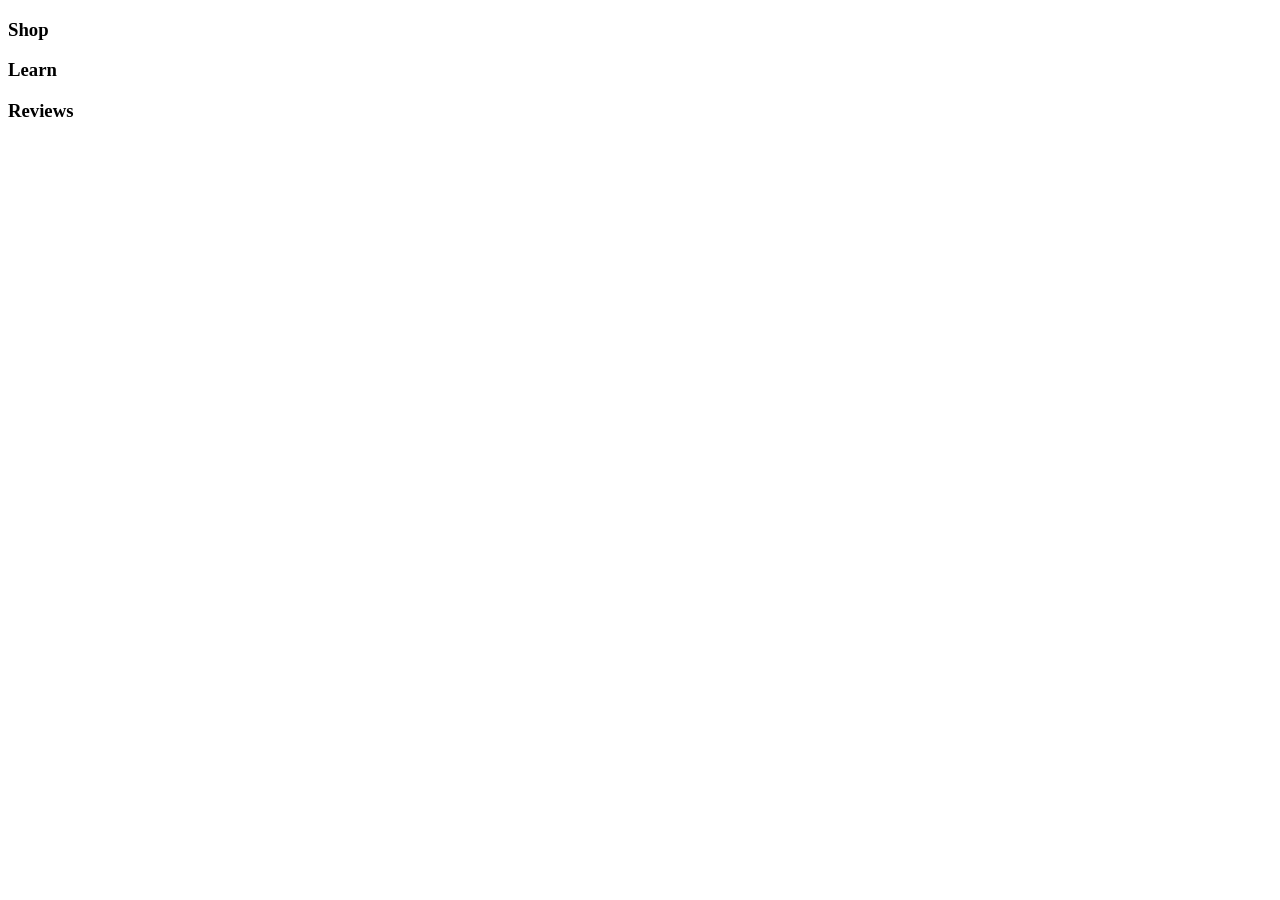
==== Responsive Task/index.html @ 804d0fd4 "responsive design" ====
<!doctype html>
<html lang="en">
  <head>
    <meta charset="UTF-8" />
    <meta name="viewport" content="width=device-width, initial-scale=1.0" />
    <title>Responsive Task</title>
    <link rel="stylesheet" href="style.css" />
  </head>
  <body>
    <main>
      <nav>
        <div class="nav-part1">
          <h3>Shop</h3>
          <h3>Learn</h3>
          <h3>Reviews</h3>
        </div>
      </nav>
    </main>
  </body>
</html>
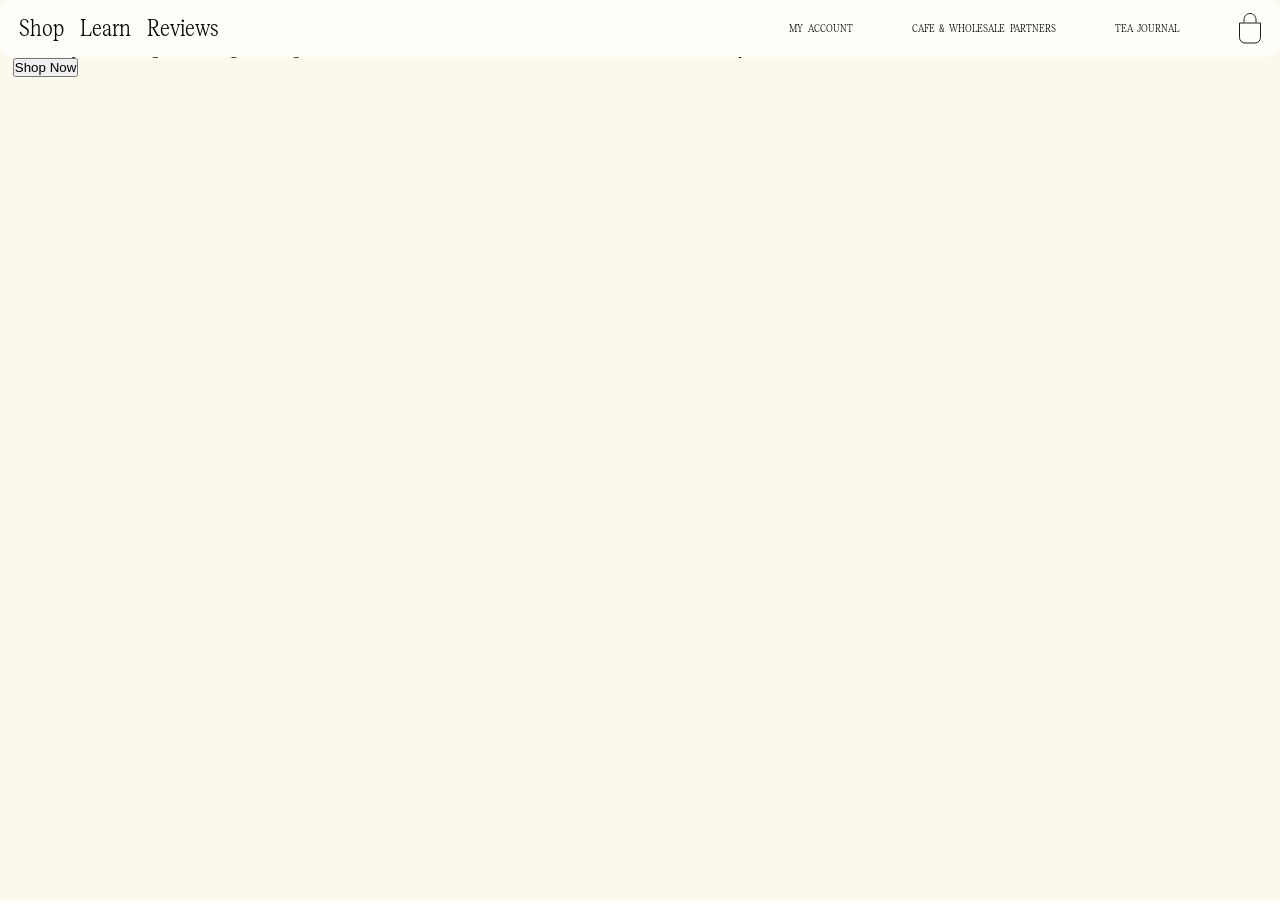
==== commit 056eb969: "responsive design" ====
--- a/Responsive Task/index.html
+++ b/Responsive Task/index.html
@@ -14,7 +14,28 @@
           <h3>Learn</h3>
           <h3>Reviews</h3>
         </div>
+          <div class="nav-part2">
+            <img src="https://www.twoleavestea.com/cdn/shop/files/Twoleaves_logo.svg?v=1768205424&width=420" alt="">
+          </div>
+          <div class="nav-part3">
+            <h3>My Account</h3>
+            <h3>cafe & wholesale partners</h3>
+            <h3>tea journal</h3>
+        
+          <svg width="22" height="31" viewBox="0 0 22 31" fill="none" xmlns="http://www.w3.org/2000/svg">
+	<path d="M21.5 10V24.5C21.5 27.5376 19.0376 30 16 30H6C2.96243 30 0.5 27.5376 0.5 24.5V10H21.5Z" stroke="#201C1A"></path>
+	<path d="M5 9.5V6.5C5 3.18629 7.68629 0.5 11 0.5C14.3137 0.5 17 3.18629 17 6.5V9.5" stroke="#201C1A"></path>
+</svg>
+    </div>
+  </div>
+          </div>
+        </div>
       </nav>
+      <section id="section1">
+        <h1>Meet Your Matcha</h1>
+        <p>Whether your mornings are more grab-and-go or intentional and slow, we have matcha and matcha lattes for every ritual.</p>
+        <button>Shop Now</button>
+      </section>
     </main>
   </body>
 </html>
--- a/Responsive Task/style.css
+++ b/Responsive Task/style.css
@@ -0,0 +1,78 @@
+@font-face {
+  font-family: reckless;
+  src: url(./FontFamily/RecklessCondensedS-TRIAL-Book.woff);
+}
+
+* {
+  margin: 0;
+  padding: 0;
+  box-sizing: border-box;
+}
+html,body{
+    width: 100%;
+    height: 100%;
+}
+
+main {
+  width: 100%;
+  height: 100%;
+  height: 100vh;
+  background-color: #fbf9eb;
+  padding: 1vw;
+  position: relative;
+}
+nav {
+  width: 100%;
+  background-color: #fffefb;
+  display: flex;
+  align-items: center;
+  justify-content: space-between;
+  padding: 1vw 1.5vw;
+  border-radius: 1vw;
+  position: fixed;
+  top: 0;
+  left: 0;
+  z-index: 999;
+  
+}
+nav .nav-part1 {
+  display: flex;
+  gap: 1rem;
+  font-size: 1.3rem;
+  font-family: reckless;
+  font-weight: 300;
+  width: 33%;
+}
+nav .nav-part1 h3{
+    font-weight: 300;
+}
+nav .nav-part2 img {
+  width: 100%;
+  object-fit: cover;
+}
+nav .nav-part3 {
+  display: flex;
+  width: 38%;
+  gap: 1vw;
+  display: flex;
+  align-items: center;
+  justify-content: space-between;
+  text-transform: uppercase;
+  word-spacing: 0.2vw;
+   font-size: 0.6rem;
+  font-family: reckless;
+}
+nav .nav-part3 h3{
+    font-weight: 300;
+}
+nav .nav-part1 svg{
+    width: 2vw;
+}
+
+#section1{
+    width: 100%;
+    height: 100vh;
+    background-image: url(https://www.twoleavestea.com/cdn/shop/files/matcha_pour_mobile.webp?v=1785857048&width=1125.0);
+    background-size:cover;
+    background-position: top;
+}
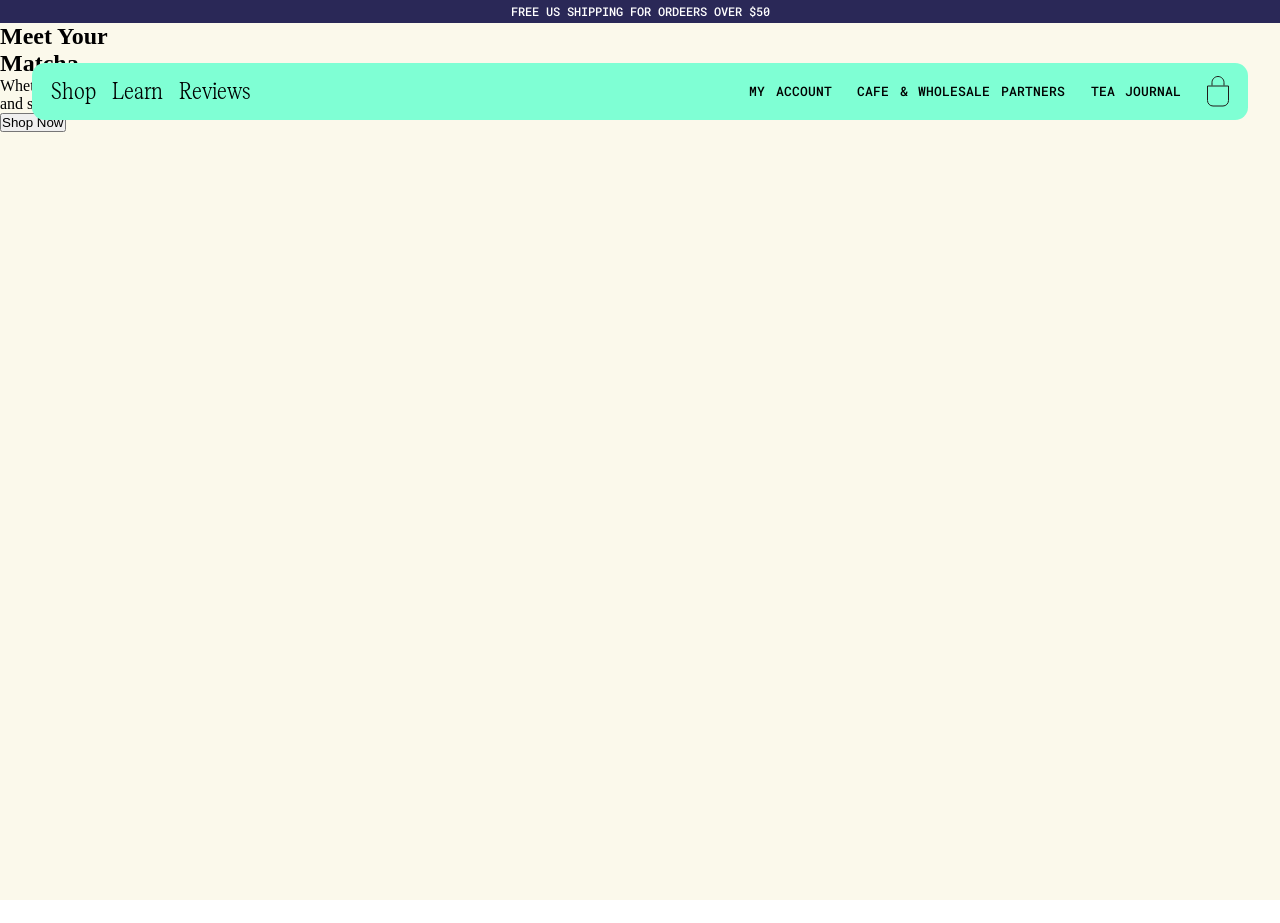
==== commit 38cb014c: "can't help" ====
--- a/Responsive Task/index.html
+++ b/Responsive Task/index.html
@@ -8,6 +8,9 @@
   </head>
   <body>
     <main>
+        <div id="line">
+            <p>free us shipping for ordeers over $50</p>
+        </div>
       <nav>
         <div class="nav-part1">
           <h3>Shop</h3>
@@ -32,8 +35,8 @@
         </div>
       </nav>
       <section id="section1">
-        <h1>Meet Your Matcha</h1>
-        <p>Whether your mornings are more grab-and-go or intentional and slow, we have matcha and matcha lattes for every ritual.</p>
+        <h1>Meet Your <br> Matcha</h1>
+        <p>Whether your mornings are more grab-and-go or intentional <br> and slow, we have matcha and matcha lattes for every ritual.</p>
         <button>Shop Now</button>
       </section>
     </main>
--- a/Responsive Task/style.css
+++ b/Responsive Task/style.css
@@ -1,6 +1,14 @@
 @font-face {
   font-family: reckless;
   src: url(./FontFamily/RecklessCondensedS-TRIAL-Book.woff);
+}
+@font-face {
+  font-family: roboto-medium;
+  src: url(./FontFamily/RobotoMono-Medium.ttf);
+}
+@font-face {
+  font-family: roboto-regular;
+  src: url(./FontFamily/RobotoMono-Regular.ttf);
 }
 
 * {
@@ -8,9 +16,10 @@
   padding: 0;
   box-sizing: border-box;
 }
-html,body{
-    width: 100%;
-    height: 100%;
+html,
+body {
+  width: 100%;
+  height: 100%;
 }
 
 main {
@@ -18,22 +27,36 @@
   height: 100%;
   height: 100vh;
   background-color: #fbf9eb;
-  padding: 1vw;
-  position: relative;
+  /* padding: 1vw; */
+  /* position: relative; */
 }
+
+main #line {
+  width: 100%;
+  padding: 0.3vw 0;
+  background-color: #2a2857;
+  color: white;
+  text-align: center;
+  text-transform: uppercase;
+  font-family: roboto-medium;
+    font-size: 0.9vw;
+    position: relative;
+}
+
 nav {
-  width: 100%;
-  background-color: #fffefb;
+  width: 95%;
+  /* background-color: #fffefb; */
+  background-color: aquamarine;
   display: flex;
   align-items: center;
   justify-content: space-between;
   padding: 1vw 1.5vw;
   border-radius: 1vw;
   position: fixed;
-  top: 0;
-  left: 0;
-  z-index: 999;
-  
+  top: 7%;
+  left: 50%;
+transform: translateX(-50%);
+  /* z-index: 999; */
 }
 nav .nav-part1 {
   display: flex;
@@ -43,8 +66,8 @@
   font-weight: 300;
   width: 33%;
 }
-nav .nav-part1 h3{
-    font-weight: 300;
+nav .nav-part1 h3 {
+  font-weight: 300;
 }
 nav .nav-part2 img {
   width: 100%;
@@ -52,27 +75,31 @@
 }
 nav .nav-part3 {
   display: flex;
-  width: 38%;
-  gap: 1vw;
+  /* width: 38%; */
+  gap: 2vw;
   display: flex;
   align-items: center;
   justify-content: space-between;
   text-transform: uppercase;
   word-spacing: 0.2vw;
-   font-size: 0.6rem;
-  font-family: reckless;
+  font-size: 0.7rem;
+  font-family:roboto-medium;
+
 }
-nav .nav-part3 h3{
-    font-weight: 300;
+nav .nav-part3 h3 {
+  font-weight: 500;
 }
-nav .nav-part1 svg{
-    width: 2vw;
+nav .nav-part1 svg {
+  width: 2vw;
 }
 
-#section1{
-    width: 100%;
-    height: 100vh;
-    background-image: url(https://www.twoleavestea.com/cdn/shop/files/matcha_pour_mobile.webp?v=1785857048&width=1125.0);
-    background-size:cover;
-    background-position: top;
-}+#section1 {
+  width: 100%;
+  height: 100%;
+  background-image: url(https://www.twoleavestea.com/cdn/shop/files/matcha_pour_mobile.webp?v=1785857048&width=1125.0);
+  background-size: cover;
+  background-position: top;
+  background-repeat: no-repeat;
+  min-height: 85vh;
+  
+}
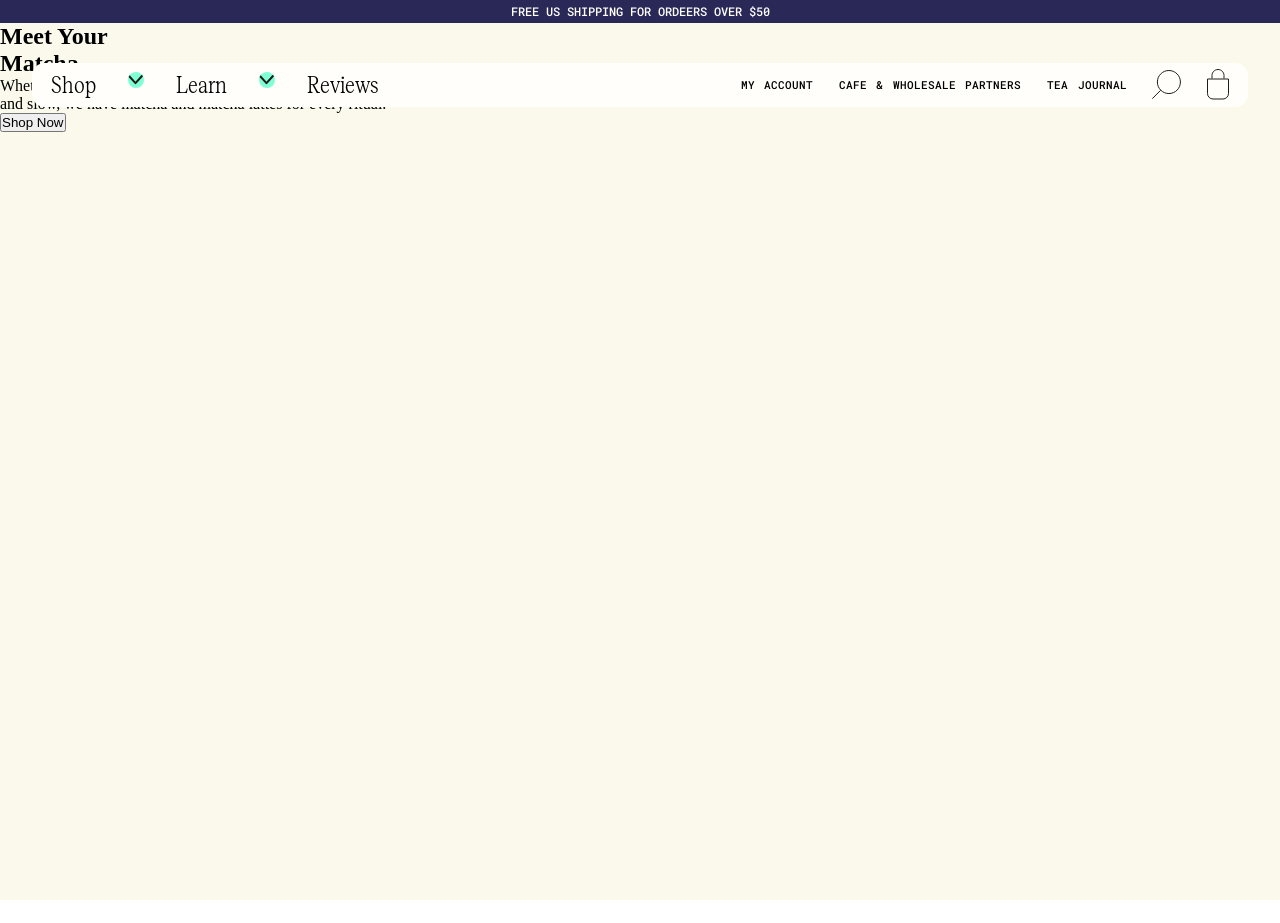
==== commit c4ec64b0: "correct nav bar" ====
--- a/Responsive Task/index.html
+++ b/Responsive Task/index.html
@@ -5,6 +5,10 @@
     <meta name="viewport" content="width=device-width, initial-scale=1.0" />
     <title>Responsive Task</title>
     <link rel="stylesheet" href="style.css" />
+    <link
+  href="https://cdn.jsdelivr.net/npm/remixicon@4.9.0/fonts/remixicon.css"
+  rel="stylesheet"
+/>
   </head>
   <body>
     <main>
@@ -14,7 +18,13 @@
       <nav>
         <div class="nav-part1">
           <h3>Shop</h3>
+          <svg class="svg"  viewBox="0 0 8 5" fill="none" xmlns="http://www.w3.org/2000/svg">
+                    <path d="M0.500008 0.500008L3.74001 4.10007L6.98001 0.500008" stroke="#201C1A" stroke-linecap="round" stroke-linejoin="round"></path>
+                  </svg>
           <h3>Learn</h3>
+          <svg class="svg"  viewBox="0 0 8 5" fill="none" xmlns="http://www.w3.org/2000/svg">
+                    <path d="M0.500008 0.500008L3.74001 4.10007L6.98001 0.500008" stroke="#201C1A" stroke-linecap="round" stroke-linejoin="round"></path>
+                  </svg>
           <h3>Reviews</h3>
         </div>
           <div class="nav-part2">
@@ -24,6 +34,10 @@
             <h3>My Account</h3>
             <h3>cafe & wholesale partners</h3>
             <h3>tea journal</h3>
+            <svg xmlns="http://www.w3.org/2000/svg" width="29" height="29" viewBox="0 0 29 29" fill="none">
+  <path d="M28.4301 12.0283C28.4299 18.395 23.2685 23.5566 16.9017 23.5566C10.5351 23.5565 5.37354 18.3949 5.37341 12.0283C5.37341 5.6616 10.535 0.500126 16.9017 0.5C23.2685 0.5 28.4301 5.66153 28.4301 12.0283Z" stroke="#201C1A"></path>
+  <path d="M0.499953 28.4302L8.39685 20.5334" stroke="#201C1A" stroke-linecap="round" stroke-linejoin="round"></path>
+</svg>
         
           <svg width="22" height="31" viewBox="0 0 22 31" fill="none" xmlns="http://www.w3.org/2000/svg">
 	<path d="M21.5 10V24.5C21.5 27.5376 19.0376 30 16 30H6C2.96243 30 0.5 27.5376 0.5 24.5V10H21.5Z" stroke="#201C1A"></path>
--- a/Responsive Task/style.css
+++ b/Responsive Task/style.css
@@ -39,32 +39,39 @@
   text-align: center;
   text-transform: uppercase;
   font-family: roboto-medium;
-    font-size: 0.9vw;
-    position: relative;
+  font-size: 0.9vw;
+  position: relative;
 }
 
 nav {
   width: 95%;
-  /* background-color: #fffefb; */
-  background-color: aquamarine;
+  background-color: #fffefb;
   display: flex;
   align-items: center;
   justify-content: space-between;
-  padding: 1vw 1.5vw;
+  padding: 0.5vw 1.5vw;
   border-radius: 1vw;
   position: fixed;
   top: 7%;
   left: 50%;
-transform: translateX(-50%);
+  transform: translateX(-50%);
   /* z-index: 999; */
 }
 nav .nav-part1 {
   display: flex;
-  gap: 1rem;
+  gap: 2rem;
   font-size: 1.3rem;
   font-family: reckless;
   font-weight: 300;
   width: 33%;
+}
+nav .nav-part1 .svg{
+    width: 1rem;
+    height: 1rem;
+    border-radius: 50%;
+    
+    /* padding: 1vw; */
+    background-color: aquamarine;
 }
 nav .nav-part1 h3 {
   font-weight: 300;
@@ -82,9 +89,8 @@
   justify-content: space-between;
   text-transform: uppercase;
   word-spacing: 0.2vw;
-  font-size: 0.7rem;
-  font-family:roboto-medium;
-
+  font-size: 0.6rem;
+  font-family: roboto-medium;
 }
 nav .nav-part3 h3 {
   font-weight: 500;
@@ -101,5 +107,4 @@
   background-position: top;
   background-repeat: no-repeat;
   min-height: 85vh;
-  
 }
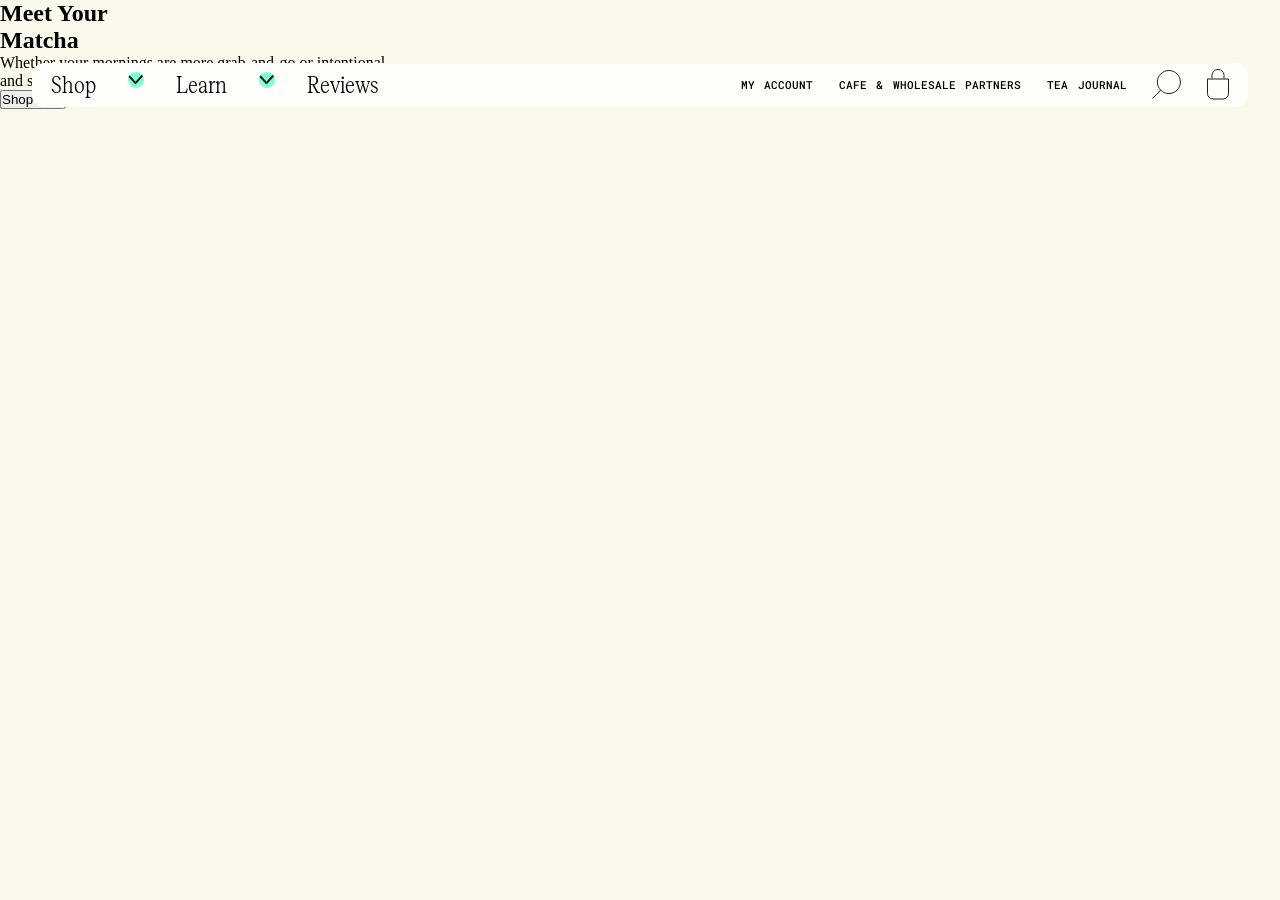
==== commit 8117c5d7: "new changes" ====
--- a/Responsive Task/index.html
+++ b/Responsive Task/index.html
@@ -12,9 +12,9 @@
   </head>
   <body>
     <main>
-        <div id="line">
+        <!-- <div id="line">
             <p>free us shipping for ordeers over $50</p>
-        </div>
+        </div> -->
       <nav>
         <div class="nav-part1">
           <h3>Shop</h3>
--- a/Responsive Task/style.css
+++ b/Responsive Task/style.css
@@ -99,7 +99,7 @@
   width: 2vw;
 }
 
-#section1 {
+/* #section1 {
   width: 100%;
   height: 100%;
   background-image: url(https://www.twoleavestea.com/cdn/shop/files/matcha_pour_mobile.webp?v=1785857048&width=1125.0);
@@ -107,4 +107,4 @@
   background-position: top;
   background-repeat: no-repeat;
   min-height: 85vh;
-}
+} */
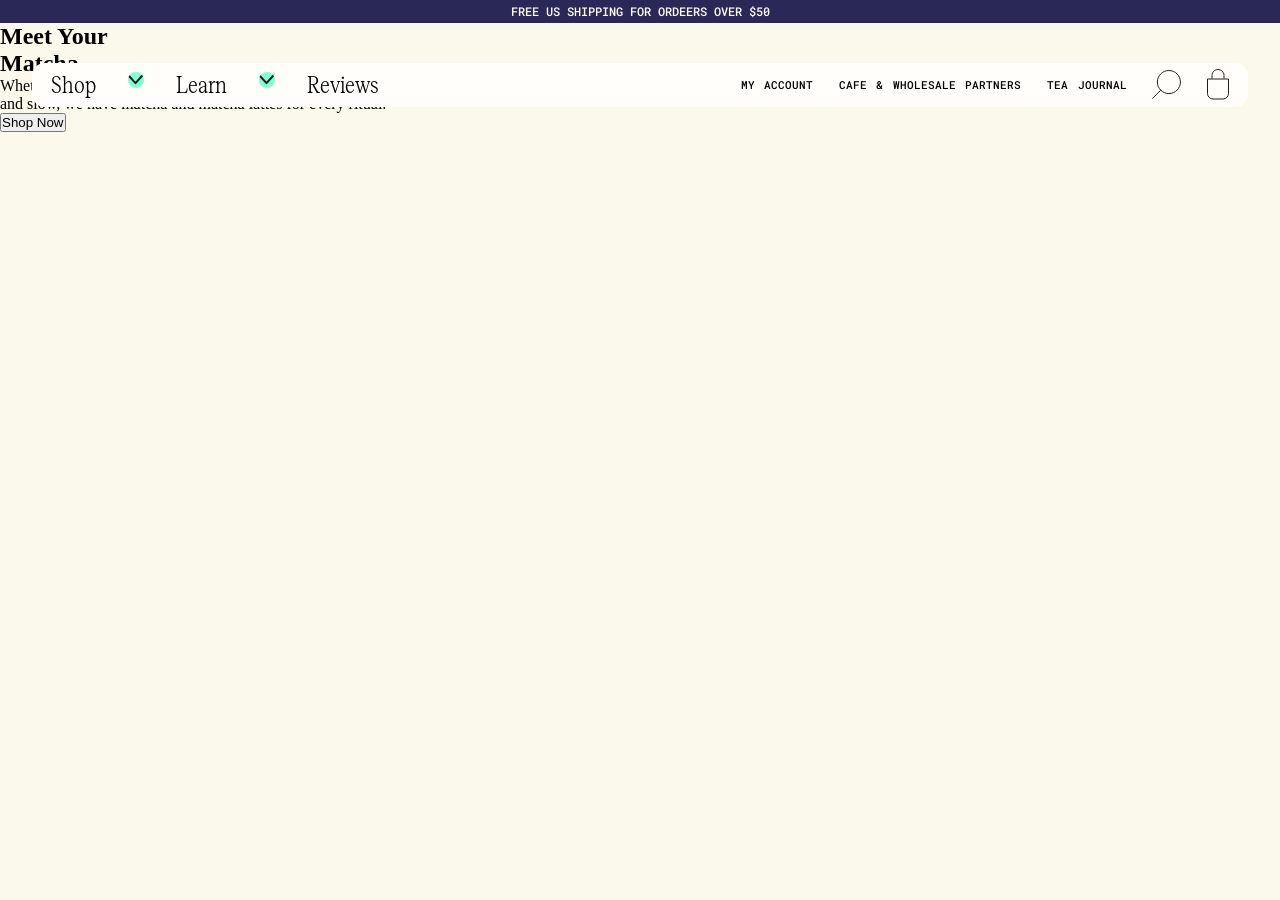
==== commit 2dd356e3: "commit" ====
--- a/Responsive Task/index.html
+++ b/Responsive Task/index.html
@@ -12,9 +12,9 @@
   </head>
   <body>
     <main>
-        <!-- <div id="line">
+        <div id="line">
             <p>free us shipping for ordeers over $50</p>
-        </div> -->
+        </div>
       <nav>
         <div class="nav-part1">
           <h3>Shop</h3>
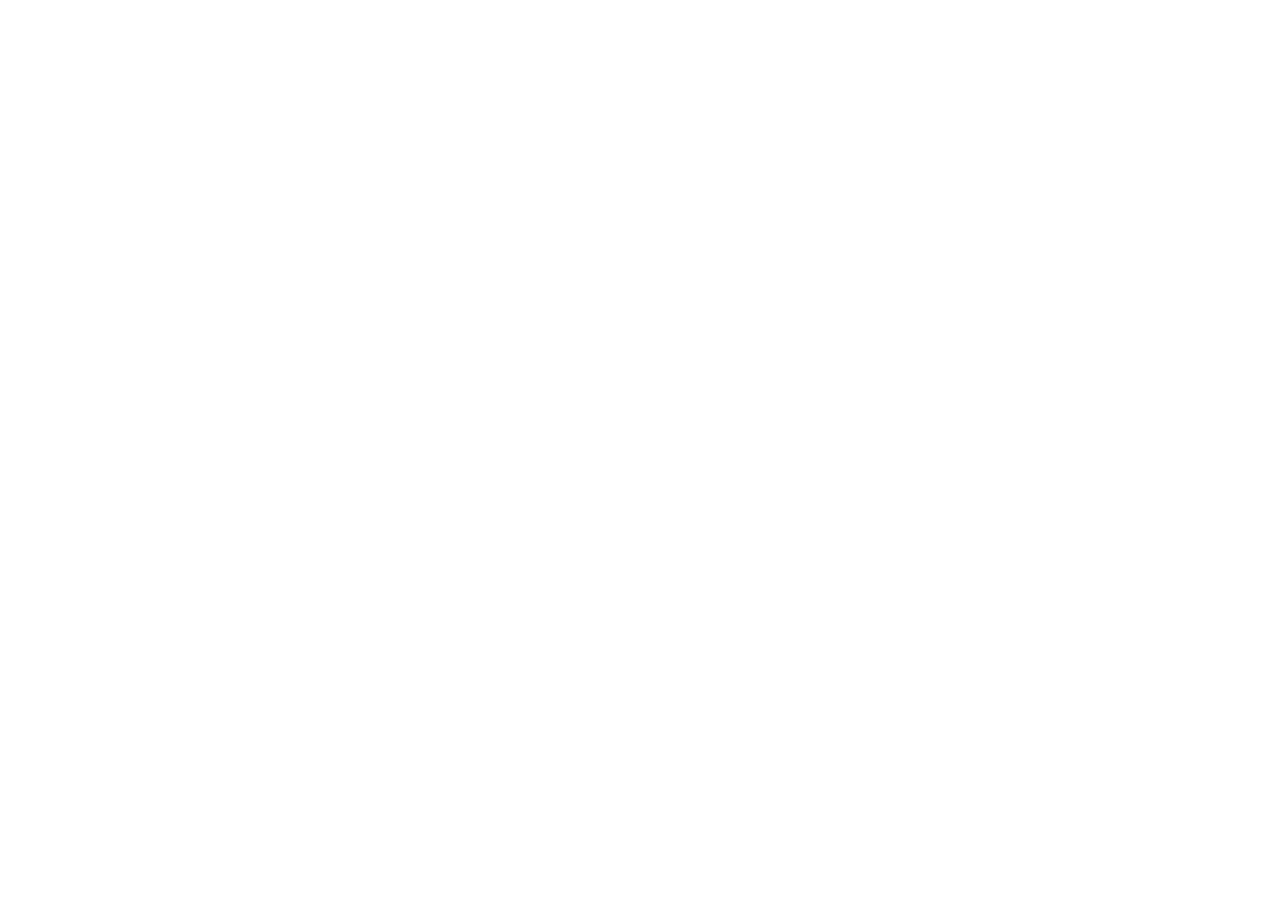
==== commit 773edc78: "commit" ====
--- a/Responsive Task/index.html
+++ b/Responsive Task/index.html
@@ -11,7 +11,7 @@
 />
   </head>
   <body>
-    <main>
+    <!-- <main>
         <div id="line">
             <p>free us shipping for ordeers over $50</p>
         </div>
@@ -53,6 +53,6 @@
         <p>Whether your mornings are more grab-and-go or intentional <br> and slow, we have matcha and matcha lattes for every ritual.</p>
         <button>Shop Now</button>
       </section>
-    </main>
+    </main> -->
   </body>
 </html>
--- a/Responsive Task/style.css
+++ b/Responsive Task/style.css
@@ -98,8 +98,7 @@
 nav .nav-part1 svg {
   width: 2vw;
 }
-
-/* #section1 {
+#section1 {
   width: 100%;
   height: 100%;
   background-image: url(https://www.twoleavestea.com/cdn/shop/files/matcha_pour_mobile.webp?v=1785857048&width=1125.0);
@@ -107,4 +106,4 @@
   background-position: top;
   background-repeat: no-repeat;
   min-height: 85vh;
-} */
+} 
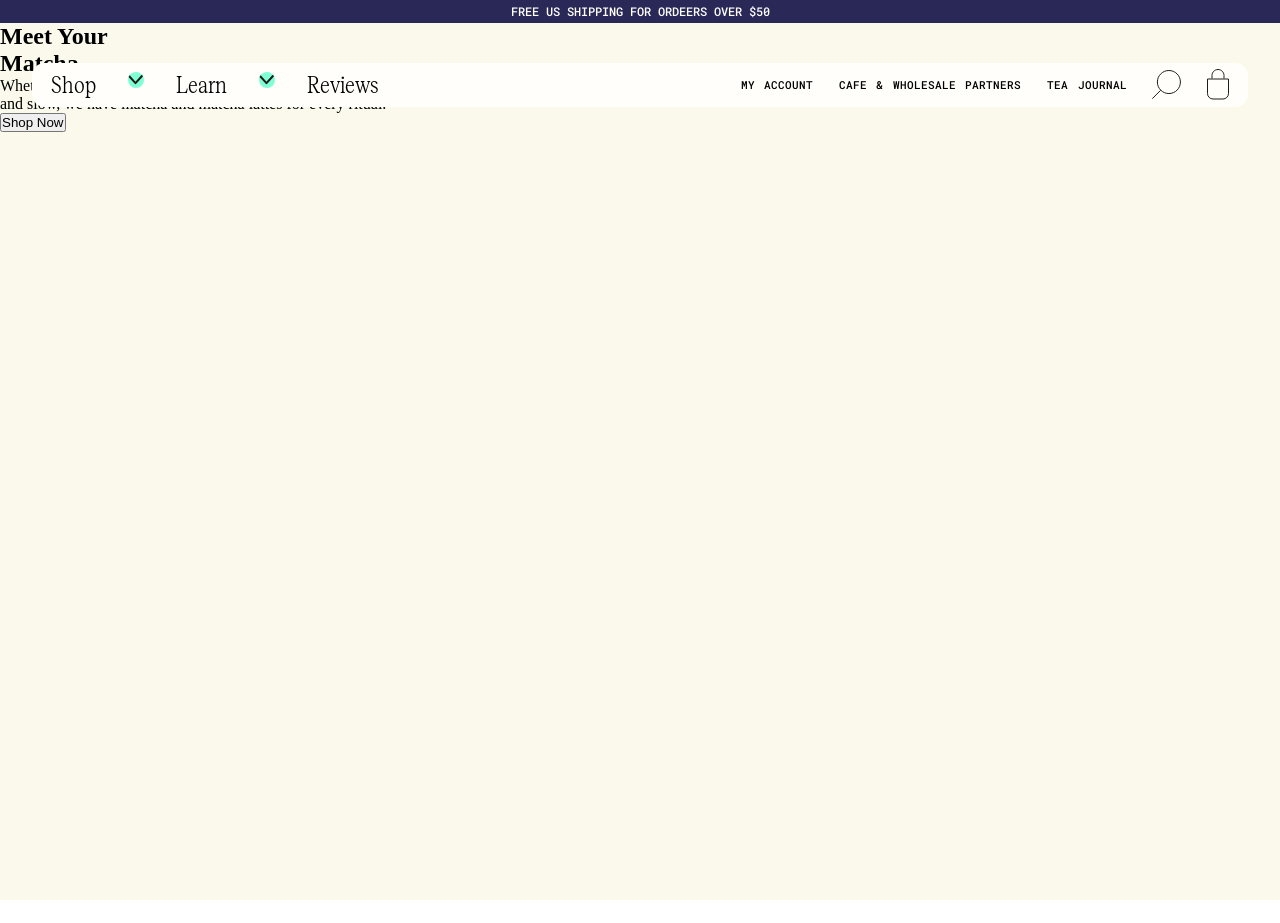
==== commit 7d168074: "commit" ====
--- a/Responsive Task/index.html
+++ b/Responsive Task/index.html
@@ -11,7 +11,7 @@
 />
   </head>
   <body>
-    <!-- <main>
+    <main>
         <div id="line">
             <p>free us shipping for ordeers over $50</p>
         </div>
@@ -53,6 +53,6 @@
         <p>Whether your mornings are more grab-and-go or intentional <br> and slow, we have matcha and matcha lattes for every ritual.</p>
         <button>Shop Now</button>
       </section>
-    </main> -->
+    </main>
   </body>
 </html>
